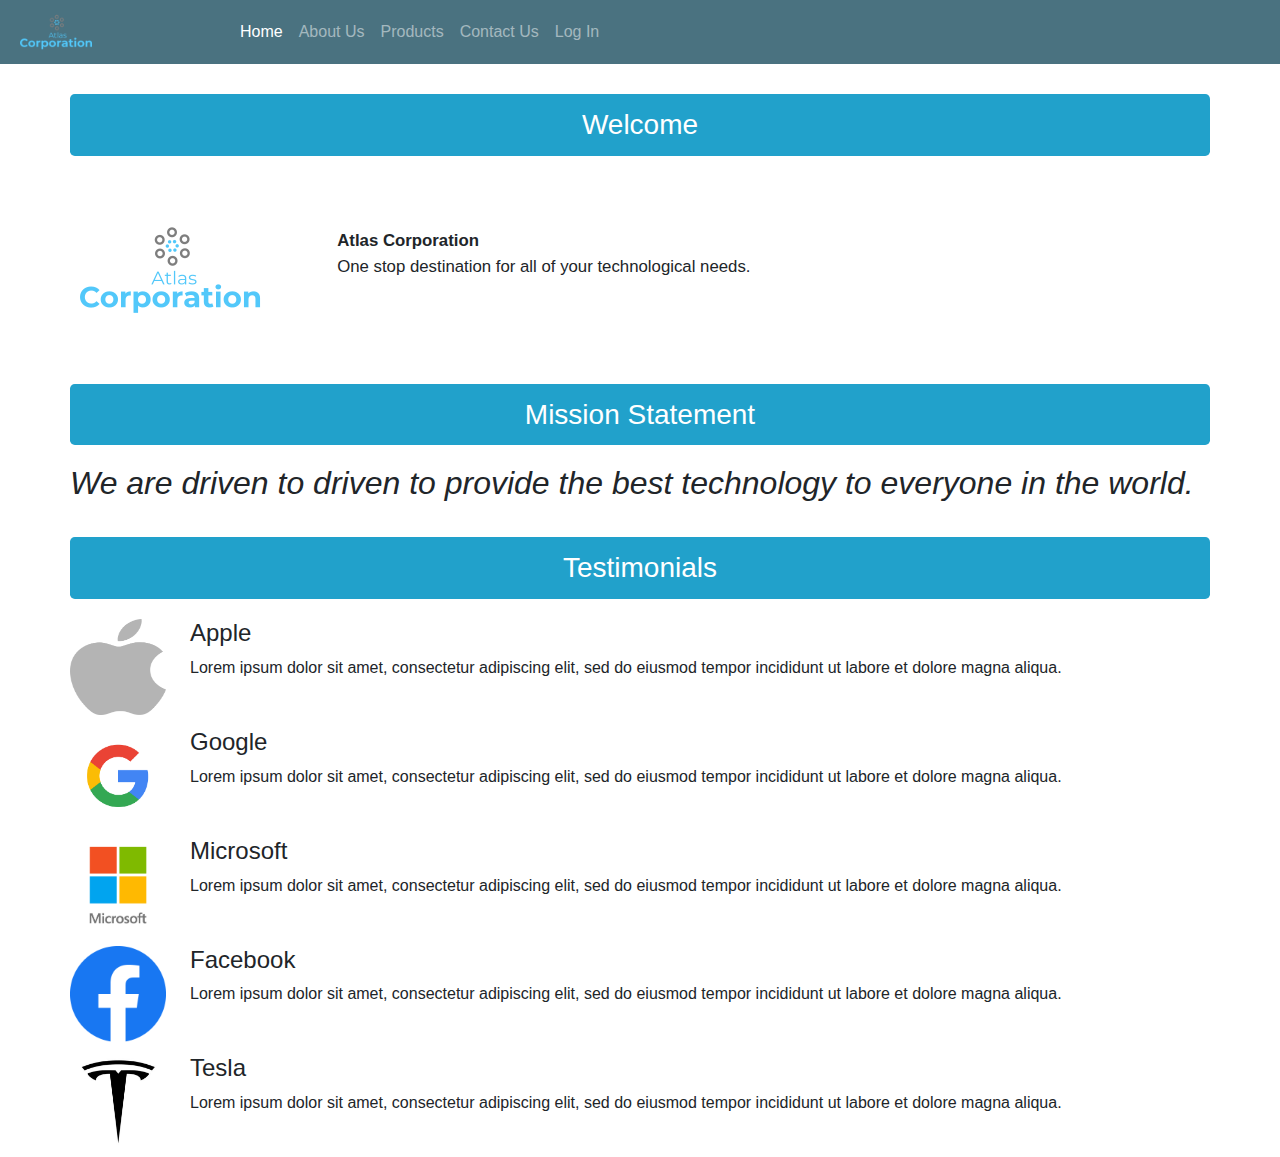
==== index.html @ 9645a869 "worked on product page" ====
<!DOCTYPE html>
<html>
<head>
  <title>Atlas Corporation</title>
  <link rel="stylesheet" href="https://maxcdn.bootstrapcdn.com/bootstrap/4.4.1/css/bootstrap.min.css">
  <link rel="stylesheet" type="text/css" href="css/navbar.css">
  <link rel="stylesheet" type="text/css" href="css/index.css">
</head>
<body>
  <div class="container">

    <div class="row">
      <!-- Navigation Bar -->
      <nav class="navbar navbar-expand-sm  navbar-dark fixed-top" id="navigation">
        <!-- Brand/Logo -->
        <a class="navbar-brand" href="index.html">
          <img src="images/Company Logo.png" alt="Atlas Corporation">
        </a>
        <!-- Pages -->
        <ul class="navbar-nav">
          <li class="nav-item active">
            <a class="nav-link" href="index.html">Home</a>
          </li>
          <li class="nav-item">
            <a class="nav-link" href="about.html">About Us</a>
          </li>
          <li class="nav-item">
            <a class="nav-link" href="catalog.html">Products</a>
          </li>
          <li class="nav-item">
            <a class="nav-link" href="contact_us.html">Contact Us</a>
          </li>
          <li class="nav-item">
            <a class="nav-link" href="log_in.html">Log In</a>
          </li>
        </ul> 
      </nav>  
    </div>
    


    <div class="row">
      <h3 class="jumbotron">Welcome</h3>  
      <img src="images/Company Logo.png" alt="Atlas Corporation">
      <p class="welcome_content">
        <b>Atlas Corporation</b><br>
        One stop destination for all of your technological needs.
      </p>
    </div>

    <div class="row">
      <h3 class="jumbotron">Mission Statement</h3>
      <p class="company_mission_statement">
        We are driven to driven to provide the best technology to everyone in the world.
      </p>
    </div>

    <div class="row">

      <h3 class="jumbotron">Testimonials</h3>

      <div class="media testimonial">
        <div class="media-left">
          <img src="images/Apple Logo.png" class="media-object">
        </div>
        <div class="media-body">
          <h4 class="media-heading">Apple</h4>
          <p>Lorem ipsum dolor sit amet, consectetur adipiscing elit, sed do eiusmod tempor incididunt ut labore et dolore magna aliqua.</p>
        </div>
      </div>

      <div class="media testimonial">
        <div class="media-left">
          <img src="images/Google Logo.png" class="media-object">
        </div>
        <div class="media-body">
          <h4 class="media-heading">Google</h4>
          <p>Lorem ipsum dolor sit amet, consectetur adipiscing elit, sed do eiusmod tempor incididunt ut labore et dolore magna aliqua.</p>
        </div>
      </div>

      <div class="media testimonial">
        <div class="media-left">
          <img src="images/Microsoft Logo.jpg" class="media-object">
        </div>
        <div class="media-body">
          <h4 class="media-heading">Microsoft</h4>
          <p>Lorem ipsum dolor sit amet, consectetur adipiscing elit, sed do eiusmod tempor incididunt ut labore et dolore magna aliqua.</p>
        </div>
      </div>

      <div class="media testimonial">
        <div class="media-left">
          <img src="images/Facebook Logo.png" class="media-object">
        </div>
        <div class="media-body">
          <h4 class="media-heading">Facebook</h4>
          <p>Lorem ipsum dolor sit amet, consectetur adipiscing elit, sed do eiusmod tempor incididunt ut labore et dolore magna aliqua.</p>
        </div>
      </div>

      <div class="media testimonial">
        <div class="media-left">
          <img src="images/Tesla Logo.jpg" class="media-object">
        </div>
        <div class="media-body">
          <h4 class="media-heading">Tesla</h4>
          <p>Lorem ipsum dolor sit amet, consectetur adipiscing elit, sed do eiusmod tempor incididunt ut labore et dolore magna aliqua.</p>
        </div>
      </div>

    </div>

  </div>
</body>
</html>
---- css/navbar.css ----
#navigation
{
	background-color: #4A7280;
	margin: 0em 0em 0em 0em;
	height: 4em;
}

#navigation * img
{
	width: 40%;
}

body
{
	padding-top: 5em;
}
---- css/index.css ----
.jumbotron
{
	width: 100%;
	text-align: center;
	color: white;
	background-color: #21A1CB;
	padding: 0.5em 0em 0.5em 0em;
	margin: 0.5em 0em 0.5em 0em;
}

.welcome_content
{
	font-size: 1.05em;	
	padding: 3.5em 0em 2.5em 4em;
}

.company_mission_statement
{
	font-style: italic;
	font-size: 2em;
	text-align: center;
}

.testimonial
{
	margin: 0.4em 0em 0.4em 0em;
}

.media-object
{
	height: 6em;
	width: 6em;
}

.media-body
{
	padding: 0em 0em 0em 1.5em;
}
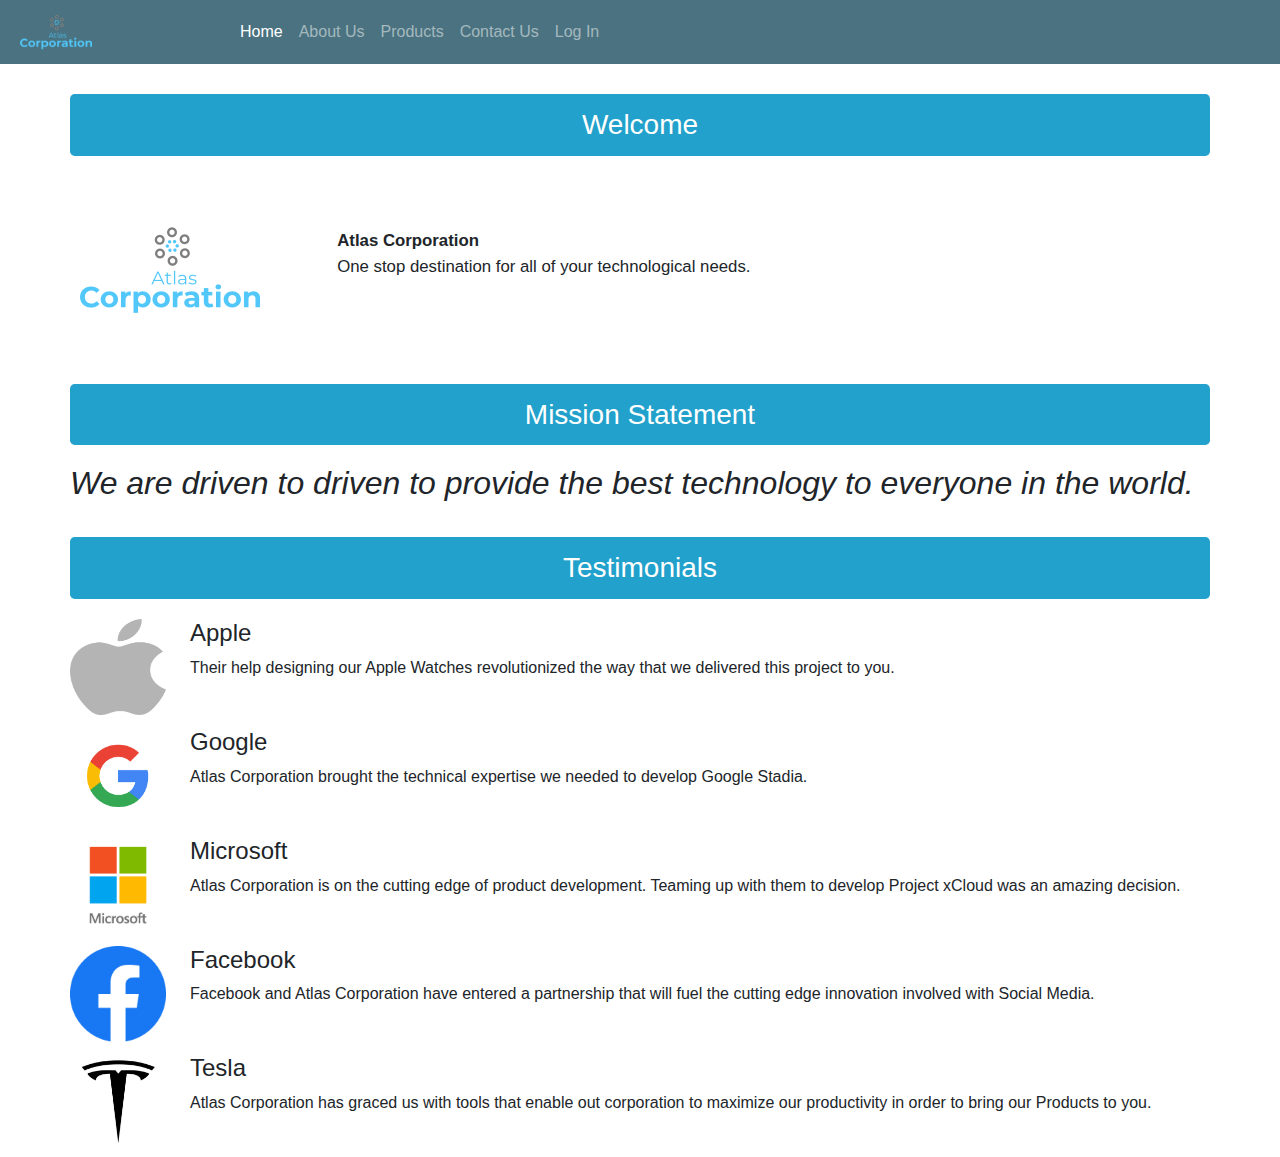
==== commit 7d0a8828: "finished index page look" ====
--- a/index.html
+++ b/index.html
@@ -65,7 +65,7 @@
         </div>
         <div class="media-body">
           <h4 class="media-heading">Apple</h4>
-          <p>Lorem ipsum dolor sit amet, consectetur adipiscing elit, sed do eiusmod tempor incididunt ut labore et dolore magna aliqua.</p>
+          <p>Their help designing our Apple Watches revolutionized the way that we delivered this project to you.</p>
         </div>
       </div>
 
@@ -75,7 +75,7 @@
         </div>
         <div class="media-body">
           <h4 class="media-heading">Google</h4>
-          <p>Lorem ipsum dolor sit amet, consectetur adipiscing elit, sed do eiusmod tempor incididunt ut labore et dolore magna aliqua.</p>
+          <p>Atlas Corporation brought the technical expertise we needed to develop Google Stadia.</p>
         </div>
       </div>
 
@@ -85,7 +85,7 @@
         </div>
         <div class="media-body">
           <h4 class="media-heading">Microsoft</h4>
-          <p>Lorem ipsum dolor sit amet, consectetur adipiscing elit, sed do eiusmod tempor incididunt ut labore et dolore magna aliqua.</p>
+          <p>Atlas Corporation is on the cutting edge of product development. Teaming up with them to develop Project xCloud was an amazing decision.</p>
         </div>
       </div>
 
@@ -95,7 +95,7 @@
         </div>
         <div class="media-body">
           <h4 class="media-heading">Facebook</h4>
-          <p>Lorem ipsum dolor sit amet, consectetur adipiscing elit, sed do eiusmod tempor incididunt ut labore et dolore magna aliqua.</p>
+          <p>Facebook and Atlas Corporation have entered a partnership that will fuel the cutting edge innovation involved with Social Media.</p>
         </div>
       </div>
 
@@ -105,7 +105,7 @@
         </div>
         <div class="media-body">
           <h4 class="media-heading">Tesla</h4>
-          <p>Lorem ipsum dolor sit amet, consectetur adipiscing elit, sed do eiusmod tempor incididunt ut labore et dolore magna aliqua.</p>
+          <p>Atlas Corporation has graced us with tools that enable out corporation to maximize our productivity in order to bring our Products to you.</p>
         </div>
       </div>
 
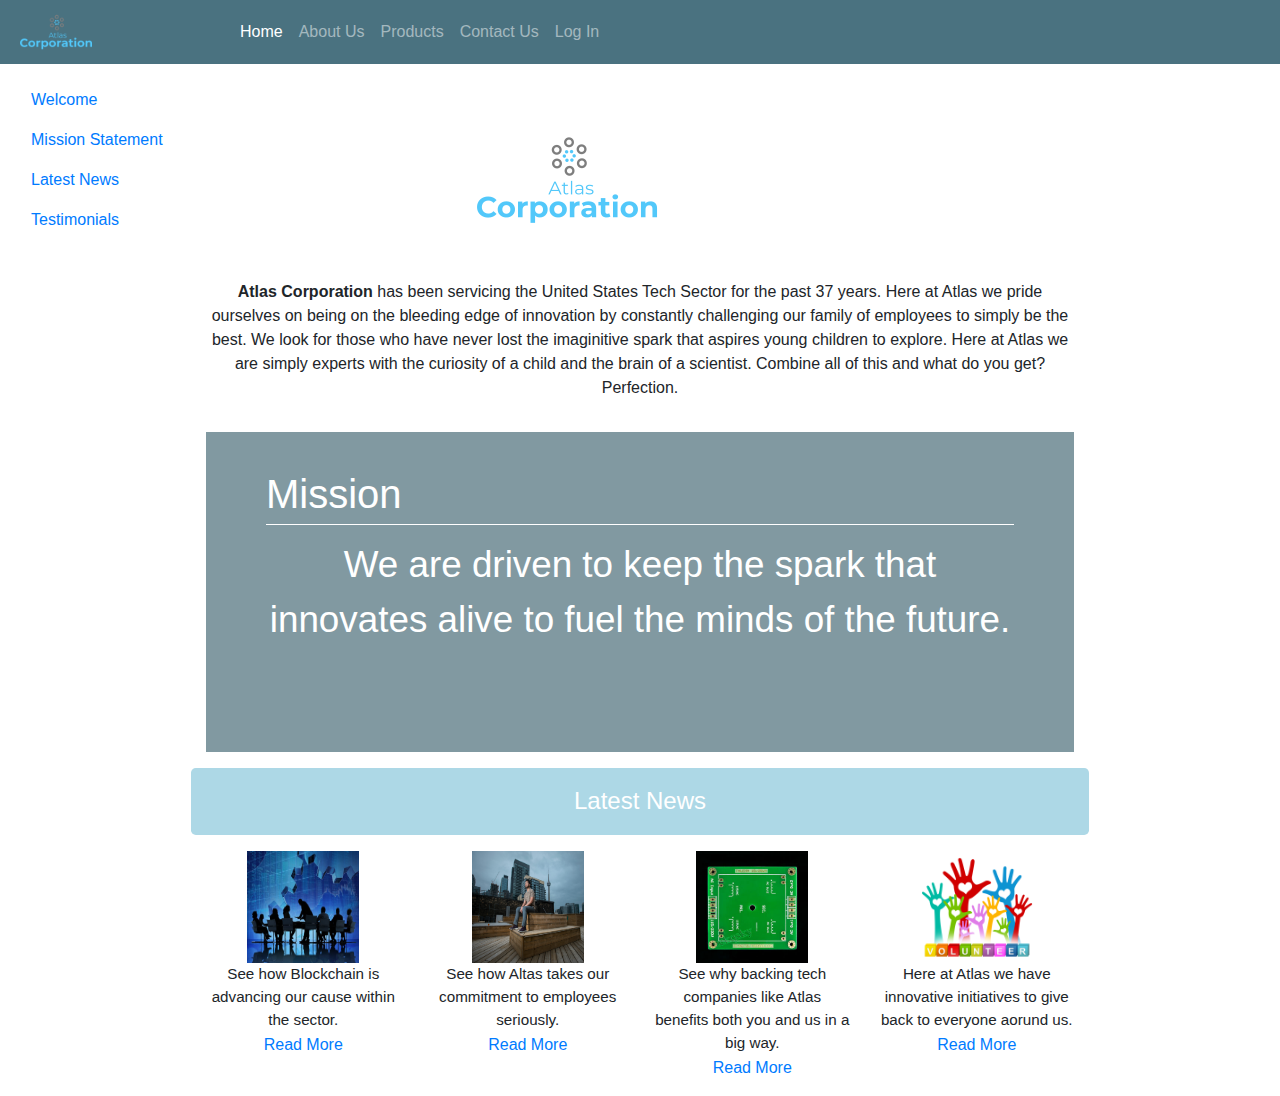
==== commit eebff146: "made homepage better part 1" ====
--- a/index.html
+++ b/index.html
@@ -7,7 +7,8 @@
   <link rel="stylesheet" type="text/css" href="css/index.css">
 </head>
 <body>
-  <div class="container">
+<!--   Main Bootstrap Container -->
+  <div class="container-fluid">
 
     <div class="row">
       <!-- Navigation Bar -->
@@ -36,81 +37,86 @@
         </ul> 
       </nav>  
     </div>
-    
-
 
     <div class="row">
-      <h3 class="jumbotron">Welcome</h3>  
-      <img src="images/Company Logo.png" alt="Atlas Corporation">
-      <p class="welcome_content">
-        <b>Atlas Corporation</b><br>
-        One stop destination for all of your technological needs.
-      </p>
+      <!-- Home Page Navigation -->
+      <div class="col-md-3">
+        <ul class="nav flex-column">
+          <li class="nav-item">
+            <a class="nav-link" href="#">Welcome</a>
+          </li>
+          <li class="nav-item">
+            <a class="nav-link" href="#">Mission Statement</a>
+          </li>
+          <li class="nav-item">
+            <a class="nav-link" href="#">Latest News</a>
+          </li>
+          <li class="nav-item">
+            <a class="nav-link" href="#">Testimonials</a>
+          </li>
+        </ul>
+      </div>      
+
+      <!-- Company Logo -->
+      <div class="col-md- welcome_logo">
+        <img src="images/Company Logo.png">        
+      </div>
     </div>
 
-    <div class="row">
-      <h3 class="jumbotron">Mission Statement</h3>
-      <p class="company_mission_statement">
-        We are driven to driven to provide the best technology to everyone in the world.
-      </p>
+    <!-- Brief Company Description -->
+    <div class="row non_top_row">
+      <div class="col-md-12">
+        <p><b>Atlas Corporation</b> has been servicing the United States Tech Sector for the past 37 years. Here at Atlas we pride ourselves on being on the bleeding edge of innovation by constantly challenging our family of employees to simply be the best. We look for those who have never lost the imaginitive spark that aspires young children to explore. Here at Atlas we are simply experts with the curiosity of a child and the brain of a scientist. Combine all of this and what do you get? Perfection.</p>
+      </div>
     </div>
 
-    <div class="row">
+    <!-- Company Mission Statement -->
+    <div class="row non_top_row">
+      <div class="col-md-12">
+        <div class="mission_statement_background">
+          <p class="mission_title">Mission</p>
 
-      <h3 class="jumbotron">Testimonials</h3>
+          <p class="mission_statement">We are driven to keep the spark that innovates alive to fuel the minds of the future.</p>
+        </div>
+       </div>
+    </div>
 
-      <div class="media testimonial">
-        <div class="media-left">
-          <img src="images/Apple Logo.png" class="media-object">
-        </div>
-        <div class="media-body">
-          <h4 class="media-heading">Apple</h4>
-          <p>Their help designing our Apple Watches revolutionized the way that we delivered this project to you.</p>
-        </div>
+    <!-- Company Latest News -->
+    <div class="row non_top_row">
+      <!-- Section Header -->
+      <h4 class="jumbotron">Latest News</h4>
+
+      <!-- Section Articles -->
+      <div class="col news_block">
+        <img src="images/article_1.jpg" class="article_picture">
+        <p class="article_brief_explanation">See how Blockchain is advancing our cause within the sector.</p>
+        <a href="https://business.financialpost.com/small-cap-investing/hive-blockchain-stock-has-momentum-influential-backers">Read More</a>
       </div>
 
-      <div class="media testimonial">
-        <div class="media-left">
-          <img src="images/Google Logo.png" class="media-object">
-        </div>
-        <div class="media-body">
-          <h4 class="media-heading">Google</h4>
-          <p>Atlas Corporation brought the technical expertise we needed to develop Google Stadia.</p>
-        </div>
+      <div class="col news_block">
+        <img src="images/article_2.png" class="article_picture">
+        <p class="article_brief_explanation">See how Altas takes our commitment to employees seriously.</p>
+        <a href="https://business.financialpost.com/technology/new-hackdiversity-documentary-wants-the-tech-sector-to-start-taking-inclusivity-seriously">Read More</a>
       </div>
 
-      <div class="media testimonial">
-        <div class="media-left">
-          <img src="images/Microsoft Logo.jpg" class="media-object">
-        </div>
-        <div class="media-body">
-          <h4 class="media-heading">Microsoft</h4>
-          <p>Atlas Corporation is on the cutting edge of product development. Teaming up with them to develop Project xCloud was an amazing decision.</p>
-        </div>
+      <div class="col news_block">
+        <img src="images/article_3.jpg" class="article_picture">
+        <p class="article_brief_explanation">See why backing tech companies like Atlas benefits both you and us in a big way.</p>
+        <a href="https://www.investopedia.com/articles/stocks/10/primer-on-the-tech-industry.asp">Read More</a>
       </div>
 
-      <div class="media testimonial">
-        <div class="media-left">
-          <img src="images/Facebook Logo.png" class="media-object">
-        </div>
-        <div class="media-body">
-          <h4 class="media-heading">Facebook</h4>
-          <p>Facebook and Atlas Corporation have entered a partnership that will fuel the cutting edge innovation involved with Social Media.</p>
-        </div>
-      </div>
+      <div class="col news_block">
+        <img src="images/article_4.jpg" class="article_picture">
+        <p class="article_brief_explanation">Here at Atlas we have innovative initiatives to give back to everyone aorund us.</p>
+        <a href="https://builtin.com/articles/most-charitable-companies">Read More</a>
 
-      <div class="media testimonial">
-        <div class="media-left">
-          <img src="images/Tesla Logo.jpg" class="media-object">
-        </div>
-        <div class="media-body">
-          <h4 class="media-heading">Tesla</h4>
-          <p>Atlas Corporation has graced us with tools that enable out corporation to maximize our productivity in order to bring our Products to you.</p>
-        </div>
       </div>
 
     </div>
 
+
   </div>
+
+
 </body>
 </html>--- a/css/index.css
+++ b/css/index.css
@@ -1,38 +1,64 @@
-.jumbotron
+
+/*Top Row of the Page*/
+.welcome_logo
 {
-	width: 100%;
-	text-align: center;
-	color: white;
-	background-color: #21A1CB;
-	padding: 0.5em 0em 0.5em 0em;
-	margin: 0.5em 0em 0.5em 0em;
+	padding-left: 9.2em;
 }
 
-.welcome_content
+/*Every row except the top row has to be have these margins*/
+.non_top_row
 {
-	font-size: 1.05em;	
-	padding: 3.5em 0em 2.5em 4em;
-}
-
-.company_mission_statement
-{
-	font-style: italic;
-	font-size: 2em;
+	margin: 0em 11em 1em 11em;
 	text-align: center;
 }
 
-.testimonial
+/*Mision Statement*/
+.mission_statement_background
 {
-	margin: 0.4em 0em 0.4em 0em;
+	height: 20em;
+	background-color: #8199A1;
 }
 
-.media-object
+.mission_title
 {
-	height: 6em;
-	width: 6em;
+	font-size: 2.5em;
+	text-align: left;
+	color: white;
+	padding: 0.8em 0em 0em 0em;
+	border-bottom: 1px solid white;
+	margin: 0em 1.5em 0.3em 1.5em; 
 }
 
-.media-body
+.mission_statement
 {
-	padding: 0em 0em 0em 1.5em;
-}+	font-size: 2.3em;
+	text-align: center;
+	color: white;
+	padding: 0.4em 0em 0em 0em 0em;
+	margin: 0em 1.5em 0.3em 1.5em; 
+}
+
+/*Latest News*/
+h4.jumbotron
+{
+	width: 100%;
+	padding: 0.8em 0em 0.8em 0em;
+	margin-bottom: 0em;
+	color: white;
+	background-color: lightblue;
+}
+
+/*Latest News Articles*/
+.article_picture
+{
+	width: 7em;
+	height: 7em;
+	margin-top: 1em;
+}
+
+.article_brief_explanation
+{
+	font-size: 0.95em;
+	text-align: center;
+	margin-bottom: 0.1em;
+}
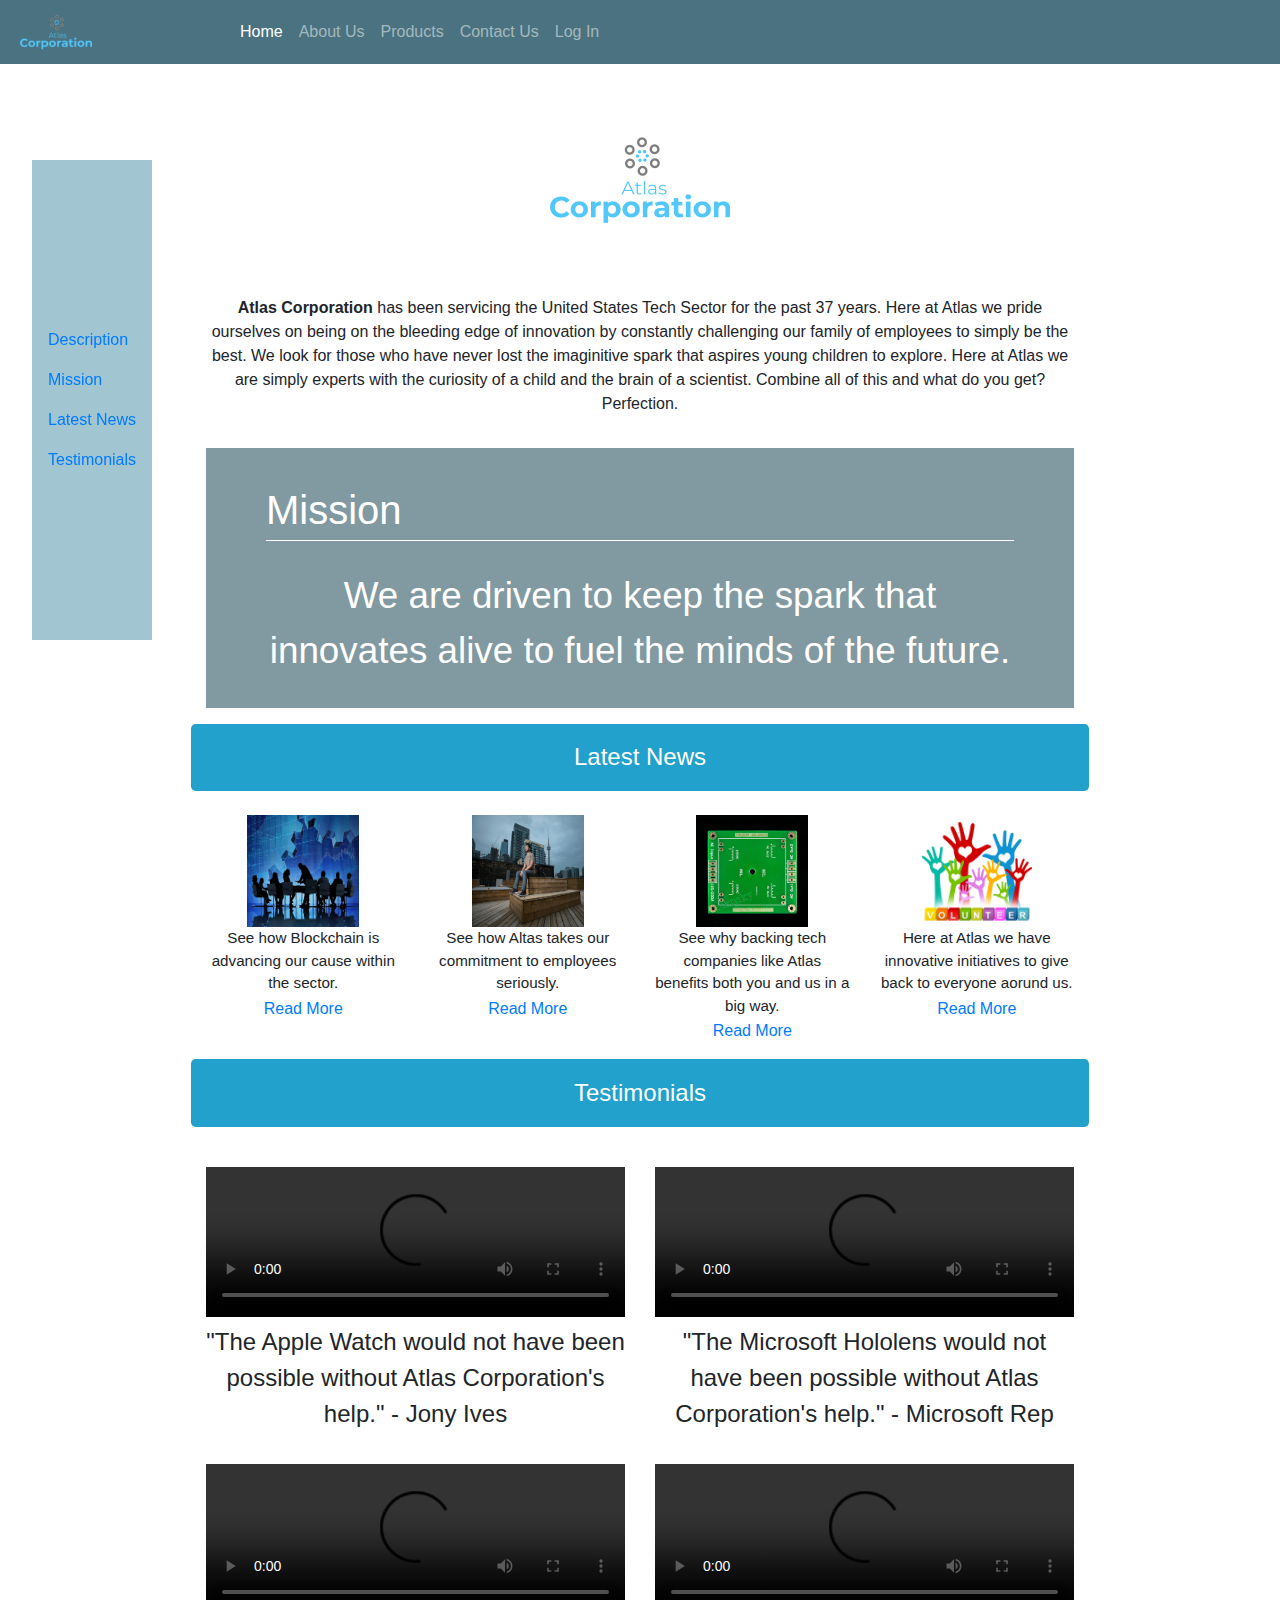
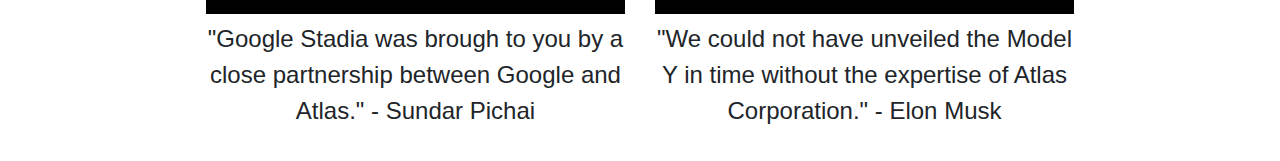
==== commit 4324d9a2: "done updating the landing page" ====
--- a/index.html
+++ b/index.html
@@ -7,7 +7,7 @@
   <link rel="stylesheet" type="text/css" href="css/index.css">
 </head>
 <body>
-<!--   Main Bootstrap Container -->
+  <!--   Main Bootstrap Container -->
   <div class="container-fluid">
 
     <div class="row">
@@ -38,40 +38,38 @@
       </nav>  
     </div>
 
+    <!-- Main Page Vertical Navigation -->
+    <ul class=" nav flex-column main_page_vertical_nav">
+      <li class="nav-item">
+        <a class="nav-link" href="#welcome_logo_id">Description</a>
+      </li>
+      <li class="nav-item">
+        <a class="nav-link" href="#company_description">Mission</a>
+      </li>
+      <li class="nav-item">
+        <a class="nav-link" href="#mission_statement">Latest News</a>
+      </li>
+      <li class="nav-item">
+        <a class="nav-link" href="#company_news">Testimonials</a>
+      </li>
+    </ul>
+
     <div class="row">
-      <!-- Home Page Navigation -->
-      <div class="col-md-3">
-        <ul class="nav flex-column">
-          <li class="nav-item">
-            <a class="nav-link" href="#">Welcome</a>
-          </li>
-          <li class="nav-item">
-            <a class="nav-link" href="#">Mission Statement</a>
-          </li>
-          <li class="nav-item">
-            <a class="nav-link" href="#">Latest News</a>
-          </li>
-          <li class="nav-item">
-            <a class="nav-link" href="#">Testimonials</a>
-          </li>
-        </ul>
-      </div>      
-
       <!-- Company Logo -->
-      <div class="col-md- welcome_logo">
+      <div class="welcome_logo top_row" id="welcome_logo_id">
         <img src="images/Company Logo.png">        
       </div>
     </div>
 
     <!-- Brief Company Description -->
-    <div class="row non_top_row">
+    <div class="row non_top_row" id="company_description">
       <div class="col-md-12">
         <p><b>Atlas Corporation</b> has been servicing the United States Tech Sector for the past 37 years. Here at Atlas we pride ourselves on being on the bleeding edge of innovation by constantly challenging our family of employees to simply be the best. We look for those who have never lost the imaginitive spark that aspires young children to explore. Here at Atlas we are simply experts with the curiosity of a child and the brain of a scientist. Combine all of this and what do you get? Perfection.</p>
       </div>
     </div>
 
     <!-- Company Mission Statement -->
-    <div class="row non_top_row">
+    <div class="row non_top_row" id="mission_statement">
       <div class="col-md-12">
         <div class="mission_statement_background">
           <p class="mission_title">Mission</p>
@@ -82,36 +80,70 @@
     </div>
 
     <!-- Company Latest News -->
-    <div class="row non_top_row">
+    <div class="row non_top_row" id="company_news">
       <!-- Section Header -->
       <h4 class="jumbotron">Latest News</h4>
-
       <!-- Section Articles -->
       <div class="col news_block">
         <img src="images/article_1.jpg" class="article_picture">
         <p class="article_brief_explanation">See how Blockchain is advancing our cause within the sector.</p>
         <a href="https://business.financialpost.com/small-cap-investing/hive-blockchain-stock-has-momentum-influential-backers">Read More</a>
       </div>
-
       <div class="col news_block">
         <img src="images/article_2.png" class="article_picture">
         <p class="article_brief_explanation">See how Altas takes our commitment to employees seriously.</p>
         <a href="https://business.financialpost.com/technology/new-hackdiversity-documentary-wants-the-tech-sector-to-start-taking-inclusivity-seriously">Read More</a>
       </div>
-
       <div class="col news_block">
         <img src="images/article_3.jpg" class="article_picture">
         <p class="article_brief_explanation">See why backing tech companies like Atlas benefits both you and us in a big way.</p>
         <a href="https://www.investopedia.com/articles/stocks/10/primer-on-the-tech-industry.asp">Read More</a>
       </div>
-
       <div class="col news_block">
         <img src="images/article_4.jpg" class="article_picture">
         <p class="article_brief_explanation">Here at Atlas we have innovative initiatives to give back to everyone aorund us.</p>
         <a href="https://builtin.com/articles/most-charitable-companies">Read More</a>
+      </div>
+    </div>
 
+    <!-- Testimonials-->
+    <div class="row non_top_row" id="company_testimonials">
+      <!-- Section Header -->
+      <h4 class="jumbotron">Testimonials</h4>
+    </div>
+
+    <!-- Testimonial Section Row 1 -->
+    <div class="row non_top_row">
+      <div class="col testimonial">
+        <video class="testimonial_video" controls>
+          <source src="media/apple_testimonial.mp4" type="video/mp4">
+        </video>
+        <p class="testimonial_description">"The Apple Watch would not have been possible without Atlas Corporation's help." - Jony Ives</p>
       </div>
 
+      <div class="col testimonial">
+        <video class="testimonial_video" controls>
+          <source src="media/microsoft_testimonial.mp4" type="video/mp4">
+        </video>
+        <p class="testimonial_description">"The Microsoft Hololens would not have been possible without Atlas Corporation's help." - Microsoft Rep</p>
+      </div>      
+    </div>
+
+    <!-- Testimonial Section Row 2 -->
+    <div class="row non_top_row">
+      <div class="col testimonial">
+        <video class="testimonial_video" controls>
+          <source src="media/google_testimonial.mp4" type="video/mp4">
+        </video>
+        <p class="testimonial_description">"Google Stadia was brough to you by a close partnership between Google and Atlas." - Sundar Pichai</p>
+      </div>
+
+      <div class="col testimonial">
+        <video class="testimonial_video" controls>
+          <source src="media/tesla_testimonial.mp4" type="video/mp4">
+        </video>
+        <p class="testimonial_description">"We could not have unveiled the Model Y in time without the expertise of Atlas Corporation." - Elon Musk</p>
+      </div>      
     </div>
 
 
--- a/css/index.css
+++ b/css/index.css
@@ -1,8 +1,25 @@
+
+.main_page_vertical_nav
+{
+	position: fixed;
+	top: 10em;
+	left: 2em;
+	background-color: #629fb299;
+	padding: 10em 0em 10em 0em;
+}
 
 /*Top Row of the Page*/
+.top_row
+{
+	margin: 0em 11em 1em 11em;
+	text-align: center;
+}
+
 .welcome_logo
 {
-	padding-left: 9.2em;
+	margin-left: auto;
+	margin-right: auto;
+	display: block;
 }
 
 /*Every row except the top row has to be have these margins*/
@@ -15,7 +32,6 @@
 /*Mision Statement*/
 .mission_statement_background
 {
-	height: 20em;
 	background-color: #8199A1;
 }
 
@@ -34,18 +50,18 @@
 	font-size: 2.3em;
 	text-align: center;
 	color: white;
-	padding: 0.4em 0em 0em 0em 0em;
-	margin: 0em 1.5em 0.3em 1.5em; 
+	padding: 0.4em 0em 0.8em 0em;
+	margin: 0em 1.5em 0em 1.5em; 
 }
 
-/*Latest News*/
+/*Section Titles*/
 h4.jumbotron
 {
 	width: 100%;
 	padding: 0.8em 0em 0.8em 0em;
-	margin-bottom: 0em;
+	margin-bottom: 1em;
 	color: white;
-	background-color: lightblue;
+	background-color: #21A1CB;
 }
 
 /*Latest News Articles*/
@@ -53,7 +69,6 @@
 {
 	width: 7em;
 	height: 7em;
-	margin-top: 1em;
 }
 
 .article_brief_explanation
@@ -62,3 +77,16 @@
 	text-align: center;
 	margin-bottom: 0.1em;
 }
+
+/*Testimonials*/
+.testimonial_video
+{
+	width: 100%;
+	height: auto;
+}
+
+.testimonial_description
+{
+	font-size: 1.5em;
+	text-align: center;
+}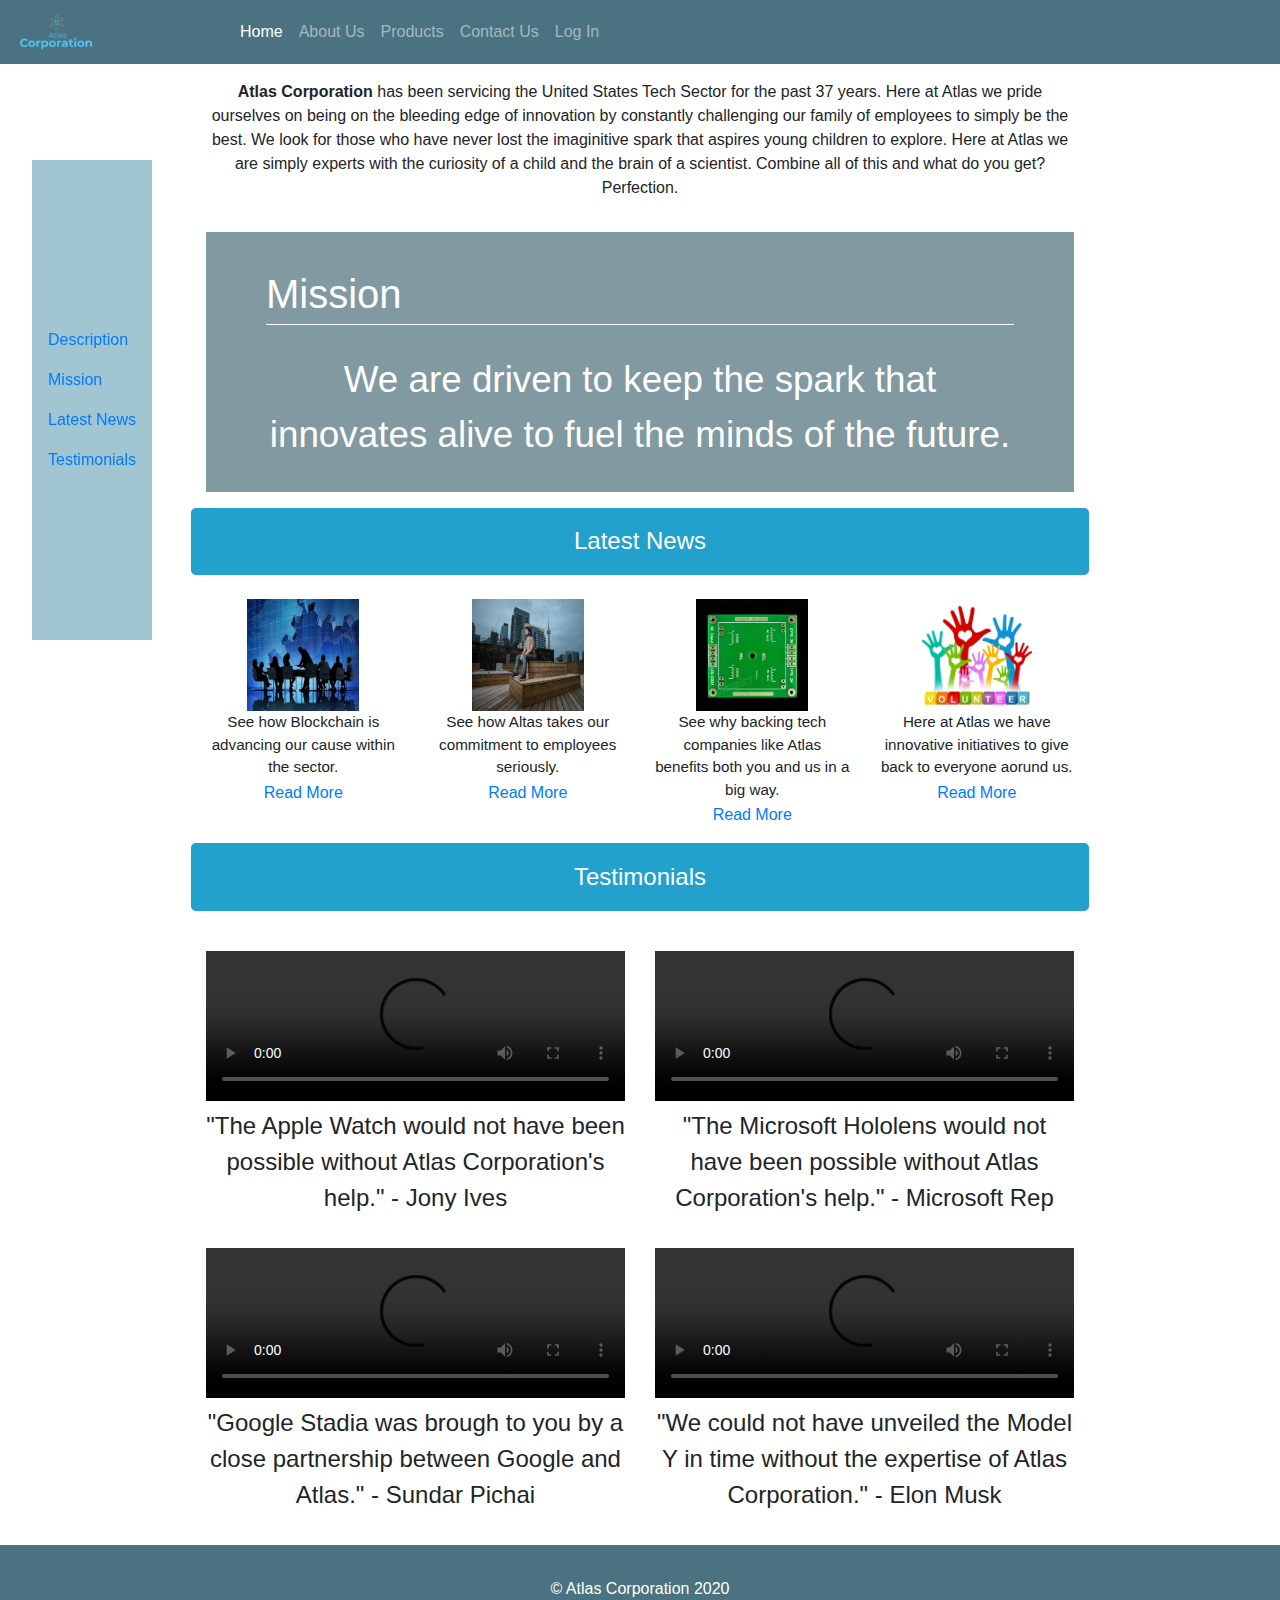
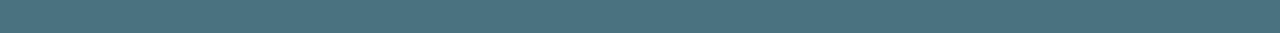
==== commit aec50862: "added footer to index page" ====
--- a/index.html
+++ b/index.html
@@ -1,7 +1,10 @@
 <!DOCTYPE html>
-<html>
+<html lang="en">
 <head>
+  <meta charset="UTF-8">
+
   <title>Atlas Corporation</title>
+
   <link rel="stylesheet" href="https://maxcdn.bootstrapcdn.com/bootstrap/4.4.1/css/bootstrap.min.css">
   <link rel="stylesheet" type="text/css" href="css/navbar.css">
   <link rel="stylesheet" type="text/css" href="css/index.css">
@@ -15,7 +18,7 @@
       <nav class="navbar navbar-expand-sm  navbar-dark fixed-top" id="navigation">
         <!-- Brand/Logo -->
         <a class="navbar-brand" href="index.html">
-          <img src="images/Company Logo.png" alt="Atlas Corporation">
+          <img src="images/Company-Logo.png" alt="Atlas Corporation" title="Atlas Corporation">
         </a>
         <!-- Pages -->
         <ul class="navbar-nav">
@@ -38,28 +41,23 @@
       </nav>  
     </div>
 
-    <!-- Main Page Vertical Navigation -->
-    <ul class=" nav flex-column main_page_vertical_nav">
-      <li class="nav-item">
-        <a class="nav-link" href="#welcome_logo_id">Description</a>
-      </li>
-      <li class="nav-item">
-        <a class="nav-link" href="#company_description">Mission</a>
-      </li>
-      <li class="nav-item">
-        <a class="nav-link" href="#mission_statement">Latest News</a>
-      </li>
-      <li class="nav-item">
-        <a class="nav-link" href="#company_news">Testimonials</a>
-      </li>
-    </ul>
-
-    <div class="row">
-      <!-- Company Logo -->
-      <div class="welcome_logo top_row" id="welcome_logo_id">
-        <img src="images/Company Logo.png">        
-      </div>
-    </div>
+    <nav>
+      <!-- Main Page Vertical Navigation -->
+      <ul class=" nav flex-column main_page_vertical_nav">
+        <li class="nav-item">
+          <a class="nav-link" href="#welcome_logo_id">Description</a>
+        </li>
+        <li class="nav-item">
+          <a class="nav-link" href="#company_description">Mission</a>
+        </li>
+        <li class="nav-item">
+          <a class="nav-link" href="#mission_statement">Latest News</a>
+        </li>
+        <li class="nav-item">
+          <a class="nav-link" href="#company_news">Testimonials</a>
+        </li>
+      </ul>
+    </nav>
 
     <!-- Brief Company Description -->
     <div class="row non_top_row" id="company_description">
@@ -67,6 +65,7 @@
         <p><b>Atlas Corporation</b> has been servicing the United States Tech Sector for the past 37 years. Here at Atlas we pride ourselves on being on the bleeding edge of innovation by constantly challenging our family of employees to simply be the best. We look for those who have never lost the imaginitive spark that aspires young children to explore. Here at Atlas we are simply experts with the curiosity of a child and the brain of a scientist. Combine all of this and what do you get? Perfection.</p>
       </div>
     </div>
+
 
     <!-- Company Mission Statement -->
     <div class="row non_top_row" id="mission_statement">
@@ -79,76 +78,82 @@
        </div>
     </div>
 
-    <!-- Company Latest News -->
-    <div class="row non_top_row" id="company_news">
-      <!-- Section Header -->
-      <h4 class="jumbotron">Latest News</h4>
-      <!-- Section Articles -->
-      <div class="col news_block">
-        <img src="images/article_1.jpg" class="article_picture">
-        <p class="article_brief_explanation">See how Blockchain is advancing our cause within the sector.</p>
-        <a href="https://business.financialpost.com/small-cap-investing/hive-blockchain-stock-has-momentum-influential-backers">Read More</a>
-      </div>
-      <div class="col news_block">
-        <img src="images/article_2.png" class="article_picture">
-        <p class="article_brief_explanation">See how Altas takes our commitment to employees seriously.</p>
-        <a href="https://business.financialpost.com/technology/new-hackdiversity-documentary-wants-the-tech-sector-to-start-taking-inclusivity-seriously">Read More</a>
-      </div>
-      <div class="col news_block">
-        <img src="images/article_3.jpg" class="article_picture">
-        <p class="article_brief_explanation">See why backing tech companies like Atlas benefits both you and us in a big way.</p>
-        <a href="https://www.investopedia.com/articles/stocks/10/primer-on-the-tech-industry.asp">Read More</a>
-      </div>
-      <div class="col news_block">
-        <img src="images/article_4.jpg" class="article_picture">
-        <p class="article_brief_explanation">Here at Atlas we have innovative initiatives to give back to everyone aorund us.</p>
-        <a href="https://builtin.com/articles/most-charitable-companies">Read More</a>
-      </div>
-    </div>
 
-    <!-- Testimonials-->
-    <div class="row non_top_row" id="company_testimonials">
-      <!-- Section Header -->
-      <h4 class="jumbotron">Testimonials</h4>
-    </div>
+    <section id="company_latest_news_section">
+      <!-- Company Latest News -->
+      <div class="row non_top_row" id="company_news">
+        <!-- Section Header -->
+        <h4 class="jumbotron">Latest News</h4>
+        <!-- Section Articles -->
+        <div class="col news_block">
+          <img src="images/article_1.jpg" class="article_picture" alt="Blockchain" title="Blockchain">
+          <p class="article_brief_explanation">See how Blockchain is advancing our cause within the sector.</p>
+          <a href="https://business.financialpost.com/small-cap-investing/hive-blockchain-stock-has-momentum-influential-backers">Read More</a>
+        </div>
+        <div class="col news_block">
+          <img src="images/article_2.png" class="article_picture" alt="Employee Benefits" title="Employee Benefits">
+          <p class="article_brief_explanation">See how Altas takes our commitment to employees seriously.</p>
+          <a href="https://business.financialpost.com/technology/new-hackdiversity-documentary-wants-the-tech-sector-to-start-taking-inclusivity-seriously">Read More</a>
+        </div>
+        <div class="col news_block">
+          <img src="images/article_3.jpg" class="article_picture" alt="Investing" title="Investing">
+          <p class="article_brief_explanation">See why backing tech companies like Atlas benefits both you and us in a big way.</p>
+          <a href="https://www.investopedia.com/articles/stocks/10/primer-on-the-tech-industry.asp">Read More</a>
+        </div>
+        <div class="col news_block">
+          <img src="images/article_4.jpg" class="article_picture" alt="Employee Volunteering" title="Volunteering">
+          <p class="article_brief_explanation">Here at Atlas we have innovative initiatives to give back to everyone aorund us.</p>
+          <a href="https://builtin.com/articles/most-charitable-companies">Read More</a>
+        </div>
+      </div>     
+    </section>
+ 
 
-    <!-- Testimonial Section Row 1 -->
-    <div class="row non_top_row">
-      <div class="col testimonial">
-        <video class="testimonial_video" controls>
-          <source src="media/apple_testimonial.mp4" type="video/mp4">
-        </video>
-        <p class="testimonial_description">"The Apple Watch would not have been possible without Atlas Corporation's help." - Jony Ives</p>
+    <section id="company_testimonials_section">
+      <!-- Testimonials-->
+      <div class="row non_top_row" id="company_testimonials">
+        <!-- Section Header -->
+        <h4 class="jumbotron">Testimonials</h4>
       </div>
 
-      <div class="col testimonial">
-        <video class="testimonial_video" controls>
-          <source src="media/microsoft_testimonial.mp4" type="video/mp4">
-        </video>
-        <p class="testimonial_description">"The Microsoft Hololens would not have been possible without Atlas Corporation's help." - Microsoft Rep</p>
-      </div>      
-    </div>
+      <!-- Testimonial Section Row 1 -->
+      <div class="row non_top_row">
+        <div class="col testimonial">
+          <video class="testimonial_video" controls>
+            <source src="media/apple_testimonial.mp4" type="video/mp4">
+          </video>
+          <p class="testimonial_description">"The Apple Watch would not have been possible without Atlas Corporation's help." - Jony Ives</p>
+        </div>
 
-    <!-- Testimonial Section Row 2 -->
-    <div class="row non_top_row">
-      <div class="col testimonial">
-        <video class="testimonial_video" controls>
-          <source src="media/google_testimonial.mp4" type="video/mp4">
-        </video>
-        <p class="testimonial_description">"Google Stadia was brough to you by a close partnership between Google and Atlas." - Sundar Pichai</p>
+        <div class="col testimonial">
+          <video class="testimonial_video" controls>
+            <source src="media/microsoft_testimonial.mp4" type="video/mp4">
+          </video>
+          <p class="testimonial_description">"The Microsoft Hololens would not have been possible without Atlas Corporation's help." - Microsoft Rep</p>
+        </div>      
       </div>
 
-      <div class="col testimonial">
-        <video class="testimonial_video" controls>
-          <source src="media/tesla_testimonial.mp4" type="video/mp4">
-        </video>
-        <p class="testimonial_description">"We could not have unveiled the Model Y in time without the expertise of Atlas Corporation." - Elon Musk</p>
-      </div>      
-    </div>
+      <!-- Testimonial Section Row 2 -->
+      <div class="row non_top_row">
+        <div class="col testimonial">
+          <video class="testimonial_video" controls>
+            <source src="media/google_testimonial.mp4" type="video/mp4">
+          </video>
+          <p class="testimonial_description">"Google Stadia was brough to you by a close partnership between Google and Atlas." - Sundar Pichai</p>
+        </div>
 
-
+        <div class="col testimonial">
+          <video class="testimonial_video" controls>
+            <source src="media/tesla_testimonial.mp4" type="video/mp4">
+          </video>
+          <p class="testimonial_description">"We could not have unveiled the Model Y in time without the expertise of Atlas Corporation." - Elon Musk</p>
+        </div>      
+      </div>
+    </section>
   </div>
 
-
+<footer>
+    <p>&copy; Atlas Corporation 2020</p>
+</footer>
 </body>
 </html>--- a/css/index.css
+++ b/css/index.css
@@ -89,4 +89,13 @@
 {
 	font-size: 1.5em;
 	text-align: center;
+}
+
+/*Footer Styling*/
+footer
+{
+    text-align: center;
+    color: white;
+    background-color: #4A7280;
+    padding: 2em 0em 1em 0em;
 }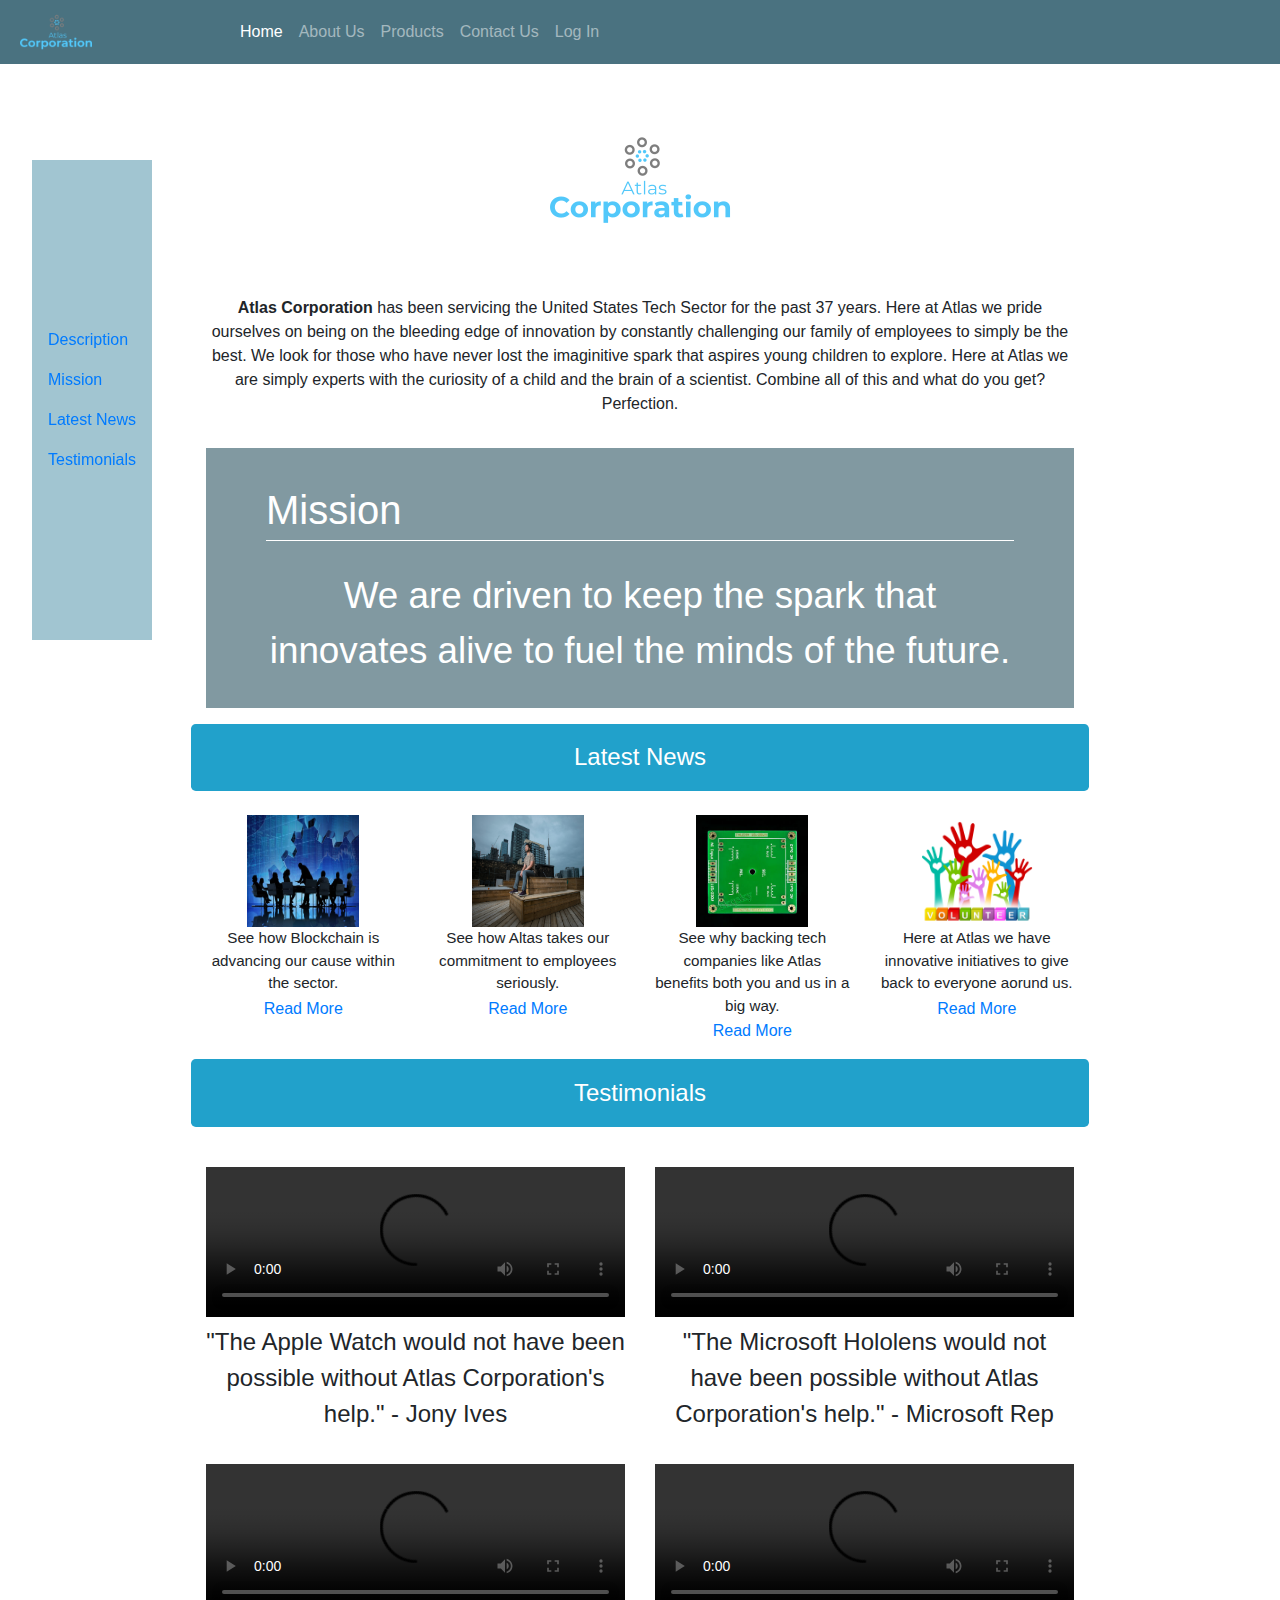
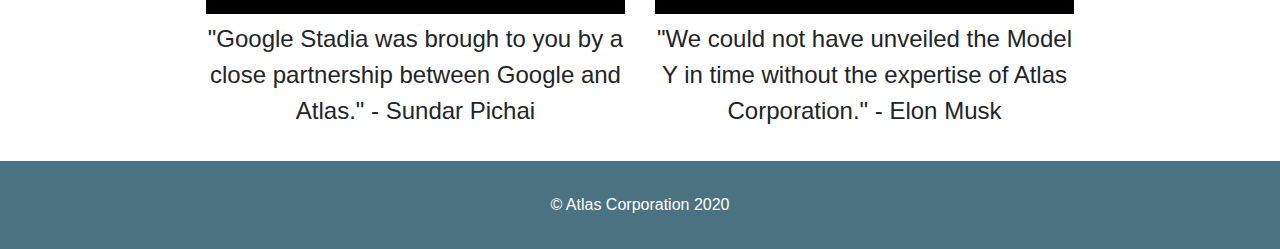
==== commit e650978c: "added back company logo into index page" ====
--- a/index.html
+++ b/index.html
@@ -58,6 +58,13 @@
         </li>
       </ul>
     </nav>
+
+    <div class="row">
+      <!-- Company Logo -->
+      <div class="welcome_logo top_row" id="welcome_logo_id">
+          <img src="images/Company-Logo.png" alt="Atlas Corporation" title="Atlas Corporation">
+      </div>
+    </div>
 
     <!-- Brief Company Description -->
     <div class="row non_top_row" id="company_description">
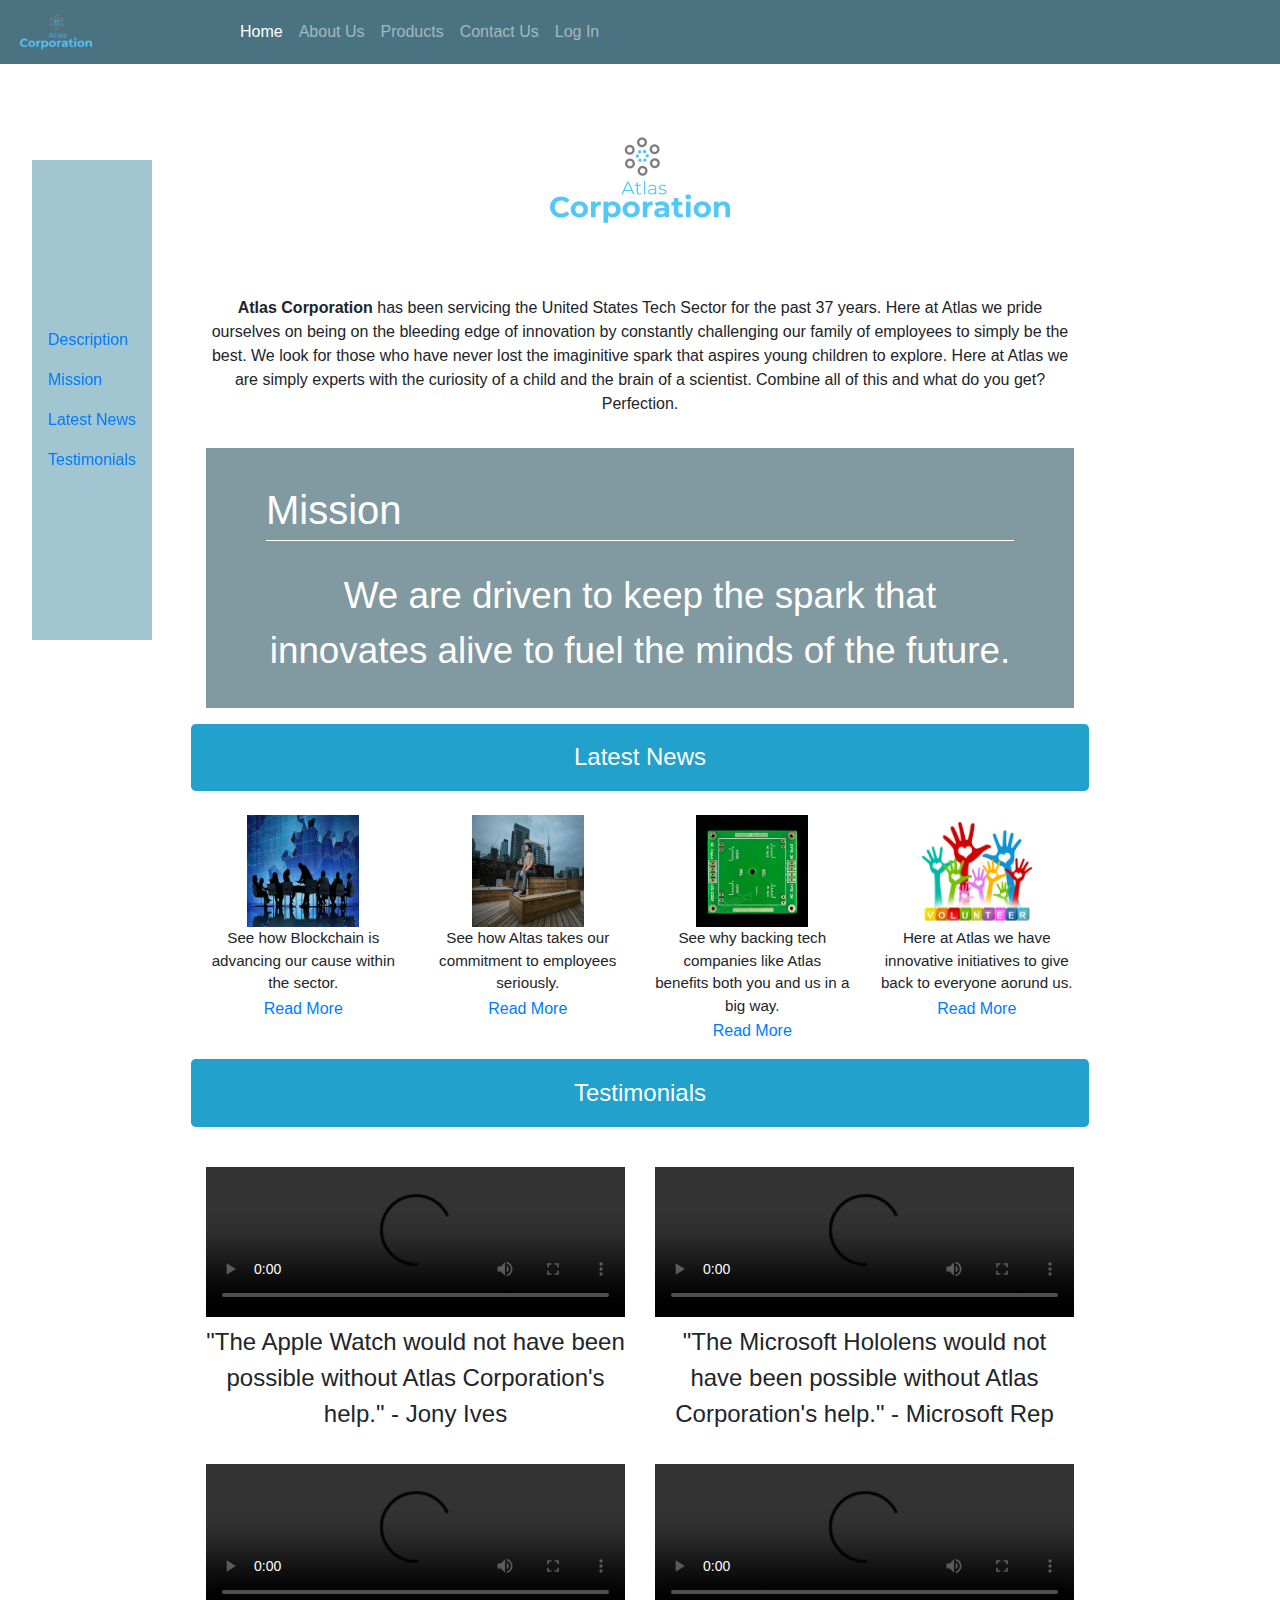
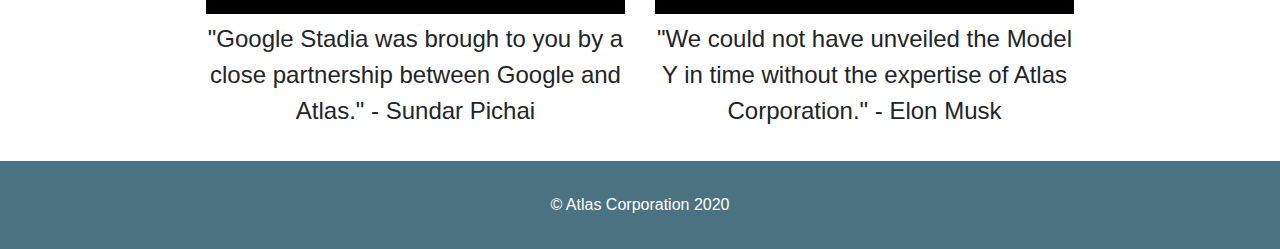
==== commit a78b9f05: "refactored picture name" ====
--- a/index.html
+++ b/index.html
@@ -60,7 +60,7 @@
     </nav>
 
     <div class="row">
-      <!-- Company Logo -->
+      <!-- Company-Logo -->
       <div class="welcome_logo top_row" id="welcome_logo_id">
           <img src="images/Company-Logo.png" alt="Atlas Corporation" title="Atlas Corporation">
       </div>
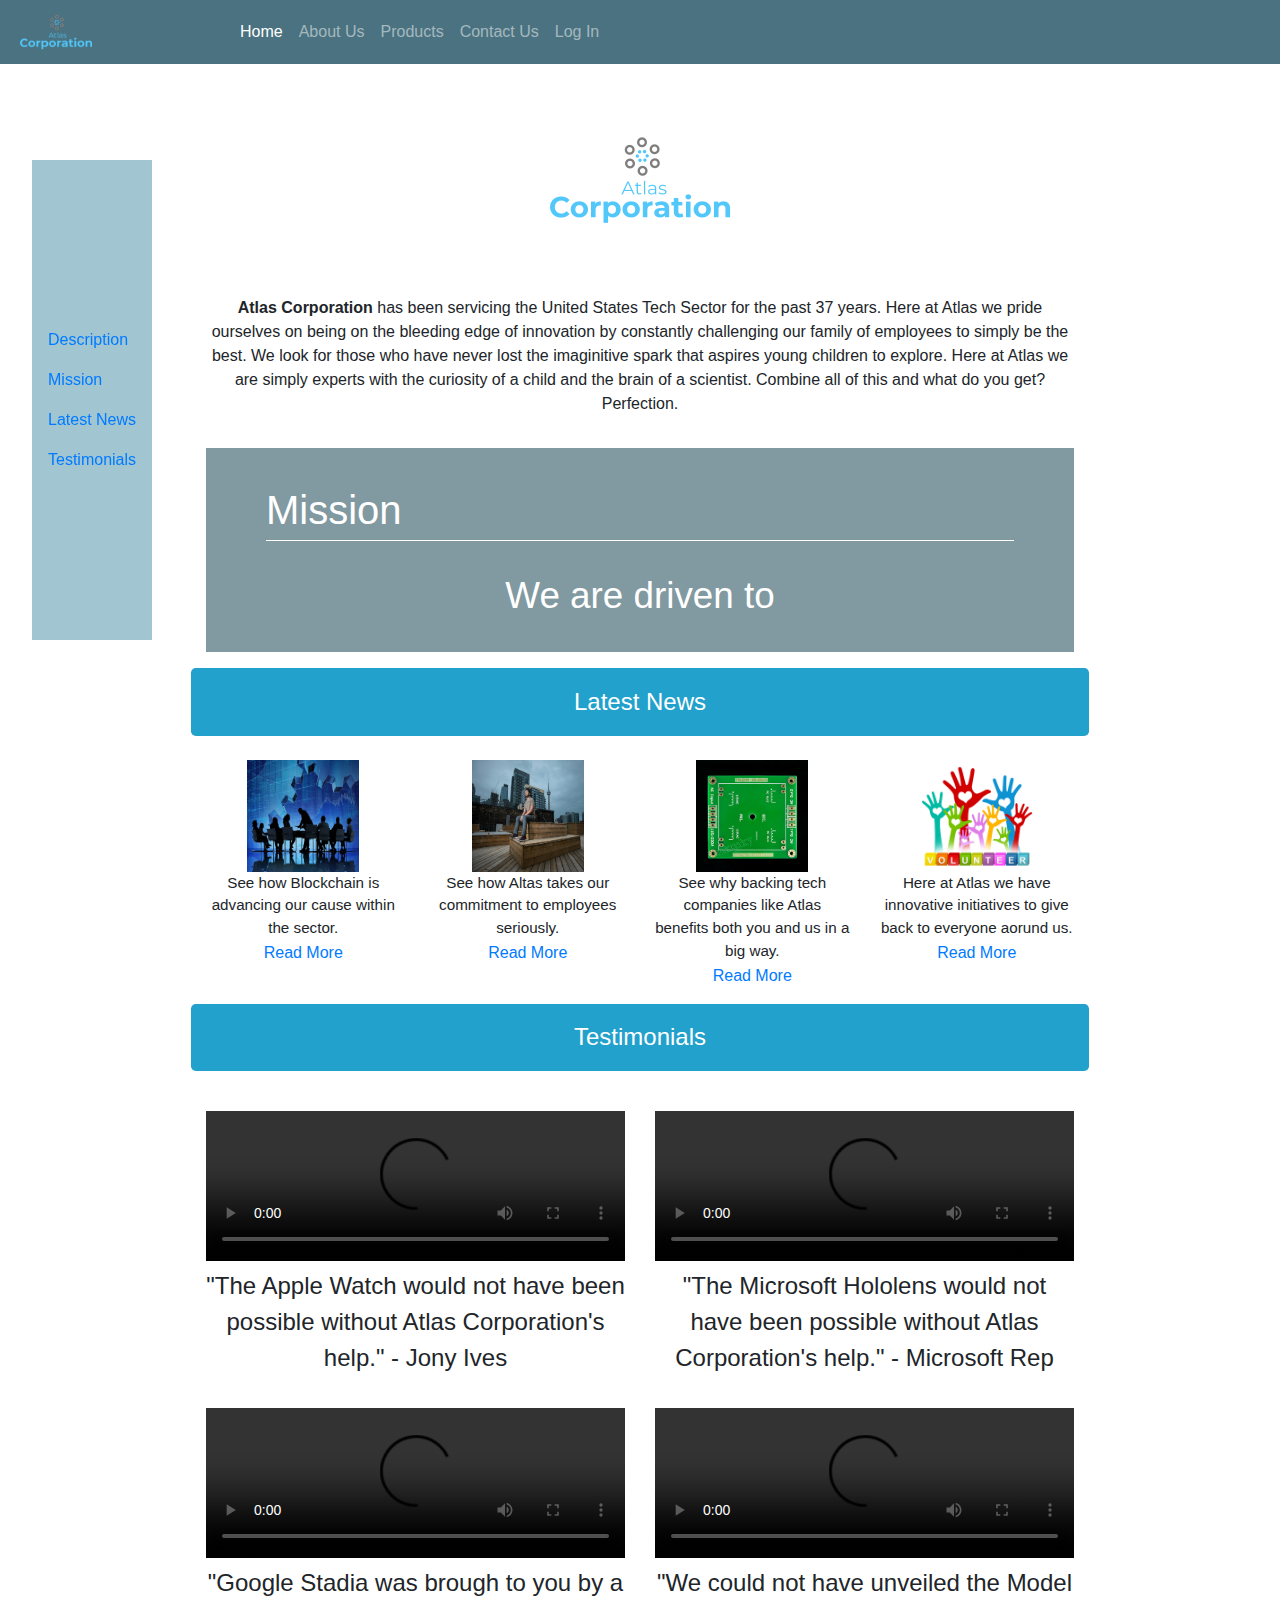
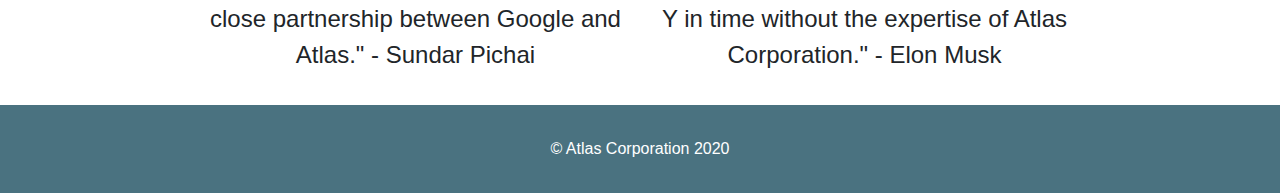
==== commit 20e5fea1: "types mission statement on landing page" ====
--- a/index.html
+++ b/index.html
@@ -8,6 +8,8 @@
   <link rel="stylesheet" href="https://maxcdn.bootstrapcdn.com/bootstrap/4.4.1/css/bootstrap.min.css">
   <link rel="stylesheet" type="text/css" href="css/navbar.css">
   <link rel="stylesheet" type="text/css" href="css/index.css">
+
+  <script type="text/javascript" src="javascript/index.js"></script>
 </head>
 <body>
   <!--   Main Bootstrap Container -->
@@ -80,7 +82,7 @@
         <div class="mission_statement_background">
           <p class="mission_title">Mission</p>
 
-          <p class="mission_statement">We are driven to keep the spark that innovates alive to fuel the minds of the future.</p>
+          <p class="mission_statement"></p>
         </div>
        </div>
     </div>
